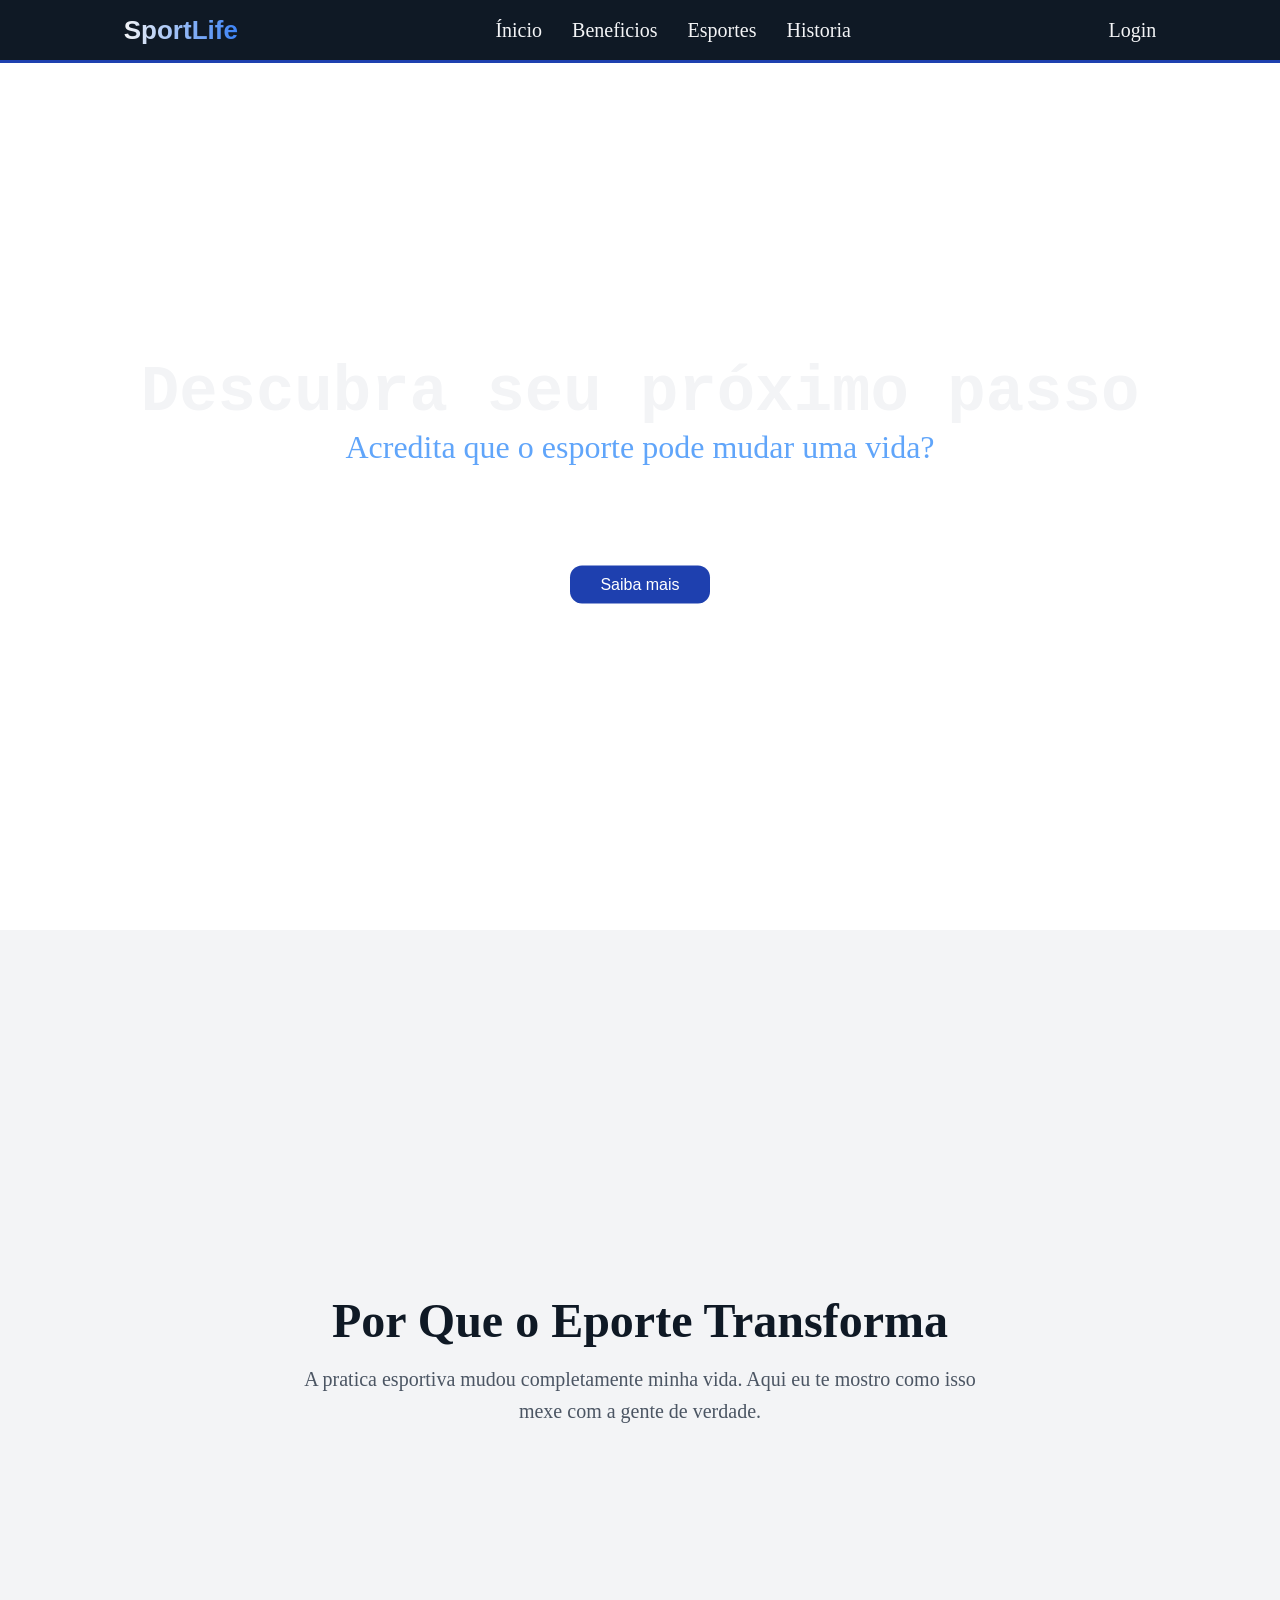
==== home/index.html @ 25b7b74d "Atualizações  site" ====
<!DOCTYPE html>
<html lang="en">
<head>
    <meta charset="UTF-8">
    <meta name="viewport" content="width=device-width, initial-scale=1.0">
    <title>Document</title>
    <link rel="stylesheet" href="style.css">
</head>
<body>
    <div id="header">
        <div class="container">
            <a class="logo">SportLife</a>
            <ul class="navbar">
                <li><a href="#inicio">Ínicio</a></li>
                <li><a href="#beneficios">Beneficios</a></li>
                <li><a href="#esportes">Esportes</a></li>
                <li><a href="#historia">Historia</a></li>
            </ul>
            <div class="profile">
                <a href="login.html">Login</a>
            </div>
        </div>
    </div>

    <section id="inicio">
        <div class="banner-container">
            <div class="texto-banner">
                <h1>Descubra seu próximo passo</h1>
                <p>Acredita que o esporte pode mudar uma vida?</p>

                <div class="banner-button">
                <button class="button"><a href="#beneficios">Saiba mais</a></button>
            </div>
            </div>

            <div class="carrossel-fita" id="fita-imagens">
                <div class="slide img1"></div>
                <div class="slide img2"></div>
                <div class="slide img3"></div>
                <div class="slide img4"></div>
            </div>
        </div>
    </section>

     <section id="beneficios">

        <div class="beneficios-container">
                <div class="texto-beneficios">
                <h1>Por Que o Eporte Transforma</h1>

                <p>A pratica esportiva mudou completamente minha vida. Aqui eu te mostro como isso mexe com a gente de verdade.</p>
            </div>
        </div>
     </section>


<script>
    let fita = document.getElementById('fita-imagens')
    let index = 0
    let totalSlide = 4

    function iniciarCarrossel() {
        index++

        if (index >= totalSlide) {
            index = 0
        }

        let deslocamento = index * 25 /* 25% da fita */ 
        fita.style.transform = `translateX(-${deslocamento}%)`
    }

    setInterval(iniciarCarrossel,  4000)
</script>

</html>
---- home/style.css ----
* {
  box-sizing: border-box;
    margin: 0;
    padding: 0;
}

body{
    width: 100%;
    max-width: 100%;
    overflow-x: hidden;
    padding-top: 30px;
 
}

html {
    scroll-behavior: smooth;
}

#header .container {
    top: 0;
    left: 0;
    display: flex;
    width: 100%;
    height: 20px;
    padding: 30px;
    justify-content: space-around;
    align-items: center;
    background-color: #0f1925;
    position: fixed;
    gap: 70px;
    border-bottom: 3px solid #1E40AF;
    z-index: 1000;
    
}


.logo {
    color: transparent;
    font-family: sans-serif;
    font-weight: bold;
    font-size: 26px;
    background: linear-gradient(to right, #F3F4F6, #3B82F6);
    background-clip: text;
    text-decoration: none;
}

.navbar {
    display: flex;
    flex-direction: row;
    gap: 30px;
    justify-content: center;
    align-items: center;
}

.navbar li {
    list-style: none;
}

.navbar a {
    color: #F3F4F6;
    text-decoration: none;
    font-size: 20px ;
}

.profile a{
    color: #F3F4F6;
    text-decoration: none;
    transition: 0.3s;
    font-size: 20px;
}



/* BANNER */ 

.banner-container {
    position: relative;
    width: 100%;
    height: 100vh;
    overflow: hidden;
}   

.carrossel-fita {
   display: flex;
   width: 400%;
   height: 100%;
   transition: transform 1.2s ease-in-out; /*Responsavel por fazer o movimento do carrossel em 1.2 segundos */
}

.slide {
    width: 100%;
    height: 100%;
    background-size: cover;
    background-position: center;
}

.banner-container button{
    background-color: #1E40AF;
    color: black;
}

.img1 { background-image: linear-gradient(rgba(0,0,0,0.7)), url('../assets/img1.jpg');}
.img2 { background-image: linear-gradient(rgba(0,0,0,0.7)), url('../assets/img2.jpg');}
.img3 { background-image: linear-gradient(rgba(0,0,0,0.7)), url('../assets/img3.jpg');}
.img4 { background-image: linear-gradient(rgba(0,0,0,0.7)), url('../assets/img4.jpg');}



.texto-banner {
    display: flex;
    flex-direction: column;
    position: absolute;
    top: 50%;
    left: 50%;
    transform: translate(-50%, -50%);
    z-index: 10;
    text-align: center;
    width: 80%;
}

.texto-banner h1 {
    font-family: monospace;
    color: #F3F4F6;
    font-size: 4rem;
    font-weight: 900;

}

.texto-banner p {
    font-family: Cambria, Cochin, Georgia, Times, 'Times New Roman', serif;
    color: #60A5FA;
    font-size: 2rem;
    font-weight: 500;
}

.banner-button {
    margin-top: 100px;
    z-index: 20;
}

/* Beneficios */

.beneficios-container {
    display: flex;
    justify-content: center;
    align-items: center;
    flex-direction: column;
    background-color: #F3F4F6;
    width: 100%;
    min-height: 100vh;
    padding: 80px 20px;

}

.texto-beneficios {
    text-align: center;
    max-width: 800px;
    margin: 0 auto;
    padding-bottom: 40px;
}

.texto-beneficios h1 {
    font-family: clamp(32px, 5vw, 54px);
    font-size: 3rem;
    color:#0f1925;
    margin-bottom: 15px;
    font-weight: 800;
}

.texto-beneficios p {
    font-size: 20px;
    color:#4B5563;
    line-height: 1.6;
    max-width: 700px;
}


/* button */
.button {
    background-color: #1E40AF;
    padding: 10px 30px;
    border-radius: 12px;
    border: none;
    color: white;
    cursor: pointer;
    text-decoration: none;
    font-size: 16px;
}

.button a {
    color: white;
    text-decoration: none;
}

.button:hover {
    transform: scale(1.07);
    box-shadow: 0 5px 15px rgba(243, 243, 243, 0.2);
}
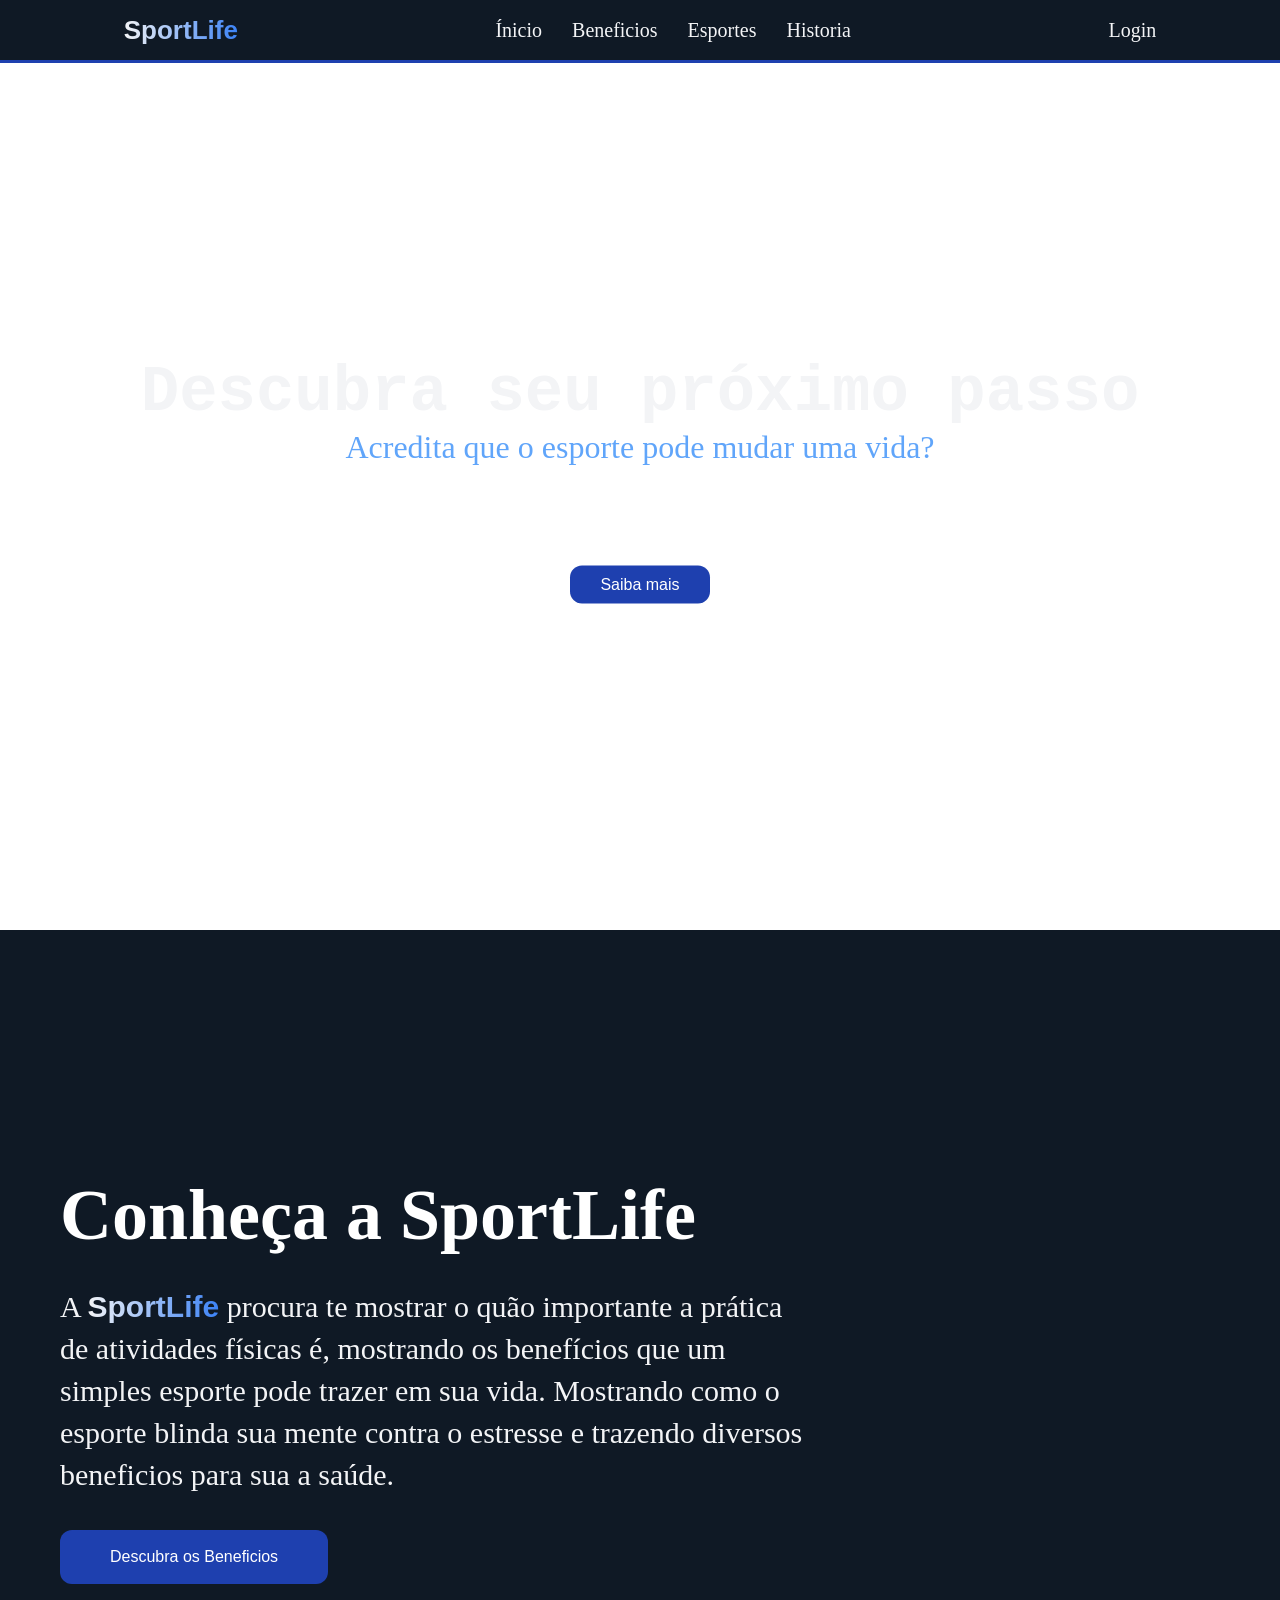
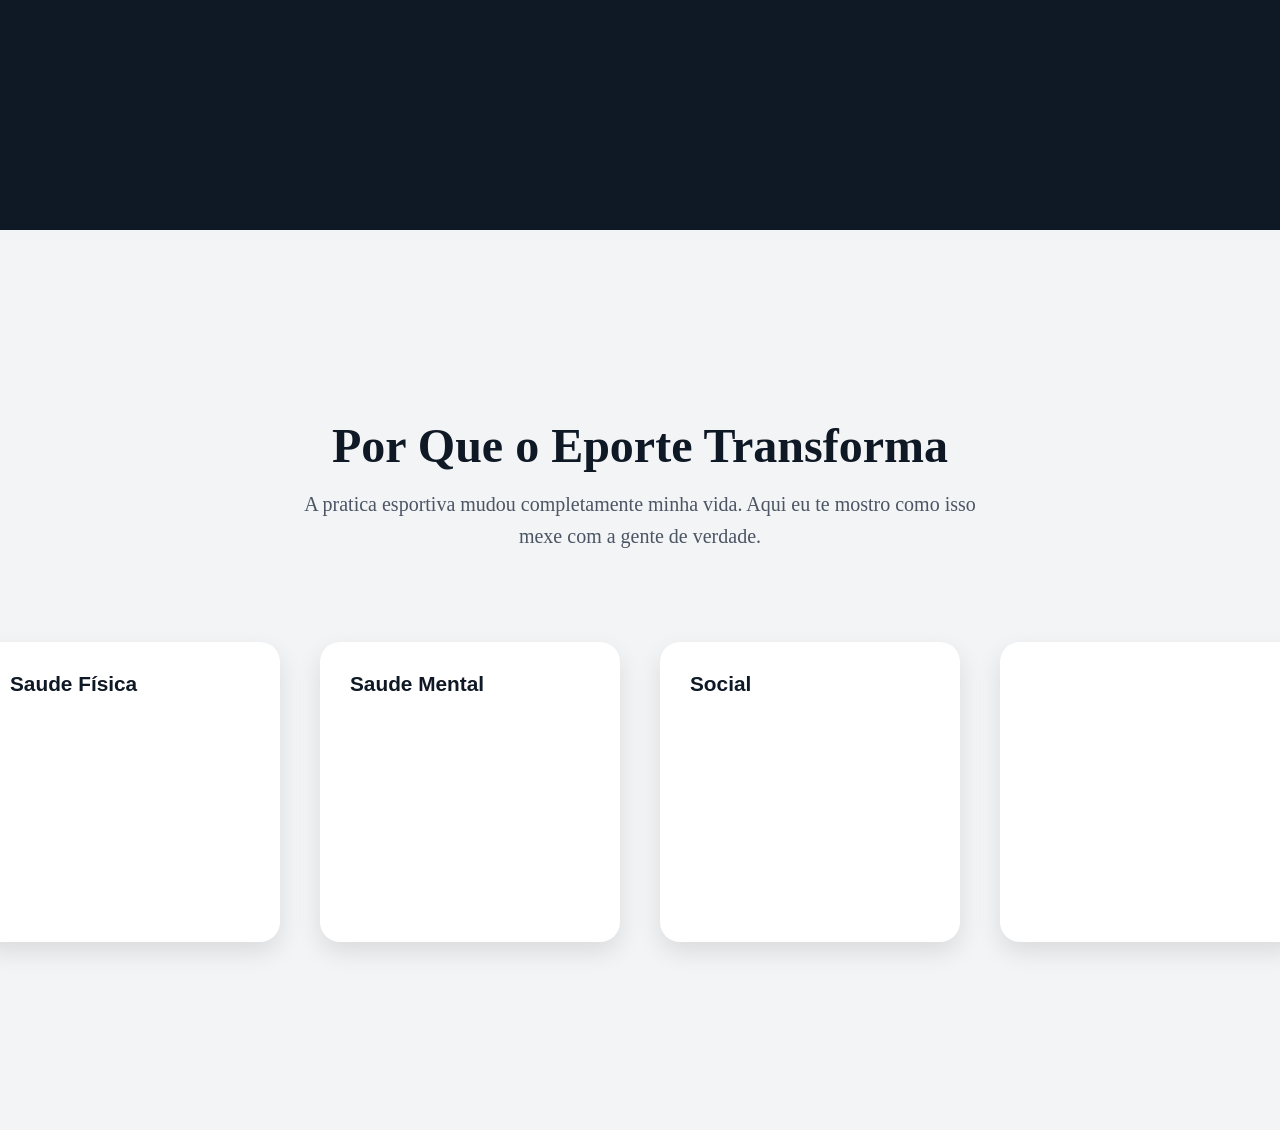
==== commit 20f472fb: "Atualizações home site" ====
--- a/home/index.html
+++ b/home/index.html
@@ -29,7 +29,7 @@
                 <p>Acredita que o esporte pode mudar uma vida?</p>
 
                 <div class="banner-button">
-                <button class="button"><a href="#beneficios">Saiba mais</a></button>
+                <button class="button"><a href="#sobre">Saiba mais</a></button>
             </div>
             </div>
 
@@ -42,6 +42,22 @@
         </div>
     </section>
 
+    <section id="sobre">
+        <div class="sobre-container">
+            <div class="texto-sobre">
+                <h1>Conheça a SportLife</h1>
+
+                <p>A <Span>SportLife</Span> procura te mostrar o quão importante a prática de atividades físicas é,
+                    mostrando os benefícios que um simples esporte pode trazer em sua vida.
+                    Mostrando como o esporte blinda sua mente contra o estresse e trazendo diversos beneficios para sua a saúde.
+                </p>
+
+                <button class="button"><a href="#beneficios">Descubra os Beneficios</a></button>
+            </div>
+                
+        </div>
+    </section>
+
      <section id="beneficios">
 
         <div class="beneficios-container">
@@ -49,6 +65,30 @@
                 <h1>Por Que o Eporte Transforma</h1>
 
                 <p>A pratica esportiva mudou completamente minha vida. Aqui eu te mostro como isso mexe com a gente de verdade.</p>
+            </div>
+
+            <div  class="cards-container">
+                <div class="card">
+                    <div></div>
+
+                    <h3>Saude Física</h3>
+
+                    <p></p>
+                </div>
+
+                <div class="card">
+                    <div></div>
+                    <h3>Saude Mental</h3>
+                </div>
+
+                <div class="card">
+                    <div></div>
+                    <h3>Social</h3>
+                </div>
+
+                <div class="card">
+                    <div></div>
+                </div>
             </div>
         </div>
      </section>
--- a/home/style.css
+++ b/home/style.css
@@ -138,6 +138,60 @@
     z-index: 20;
 }
 
+/* Sobre nos */
+
+#sobre{
+    width: 100%;
+    min-height: 100vh;
+}
+
+.sobre-container {
+    display: flex;
+    justify-content: center;
+    align-items: center;
+    flex-direction: column;
+    padding: 80px 60px;
+    min-height: 100vh;
+    background-color: #0f1925;
+
+}
+
+.texto-sobre {
+    text-align: left;
+    max-width: 750px;
+    color: white;
+    margin-right: auto;
+}
+
+.texto-sobre h1{
+    font-size: 4.5rem;
+    line-height: 1.1;
+    font-weight: 800;
+    margin-bottom: 30px;
+}
+
+.texto-sobre p{
+    font-size: 30px;
+    line-height: 1.4;
+    color: #F3F4F6;
+    margin-bottom: 34px;
+}
+
+.texto-sobre span{
+   color: transparent;
+    font-family: sans-serif;
+    font-weight: bold;
+    background: linear-gradient(to right, #F3F4F6, #3B82F6);
+    background-clip: text;
+    text-decoration: none;
+}
+
+.texto-sobre .button{
+    padding: 18px 50px;
+    font-size: 700;
+}
+
+
 /* Beneficios */
 
 .beneficios-container {
@@ -172,6 +226,45 @@
     color:#4B5563;
     line-height: 1.6;
     max-width: 700px;
+}
+
+.cards-container {
+    display: flex;
+    flex-direction: row;
+    justify-content: center;
+    gap: 40px;
+    margin-top: 50px;
+    padding: 0 20px;
+}
+
+.card{
+    display: flex;
+    flex-direction: column;
+    background-color: #ffffff;
+    width: 300px;
+    height: 300px;
+    padding: 30px;
+    border-radius: 20px;
+    box-shadow: 0 10px 25px rgba(0, 0, 0, 0.1);
+    align-items: flex-start;
+    text-align: left;
+}
+
+.card:hover{
+    transform: translateY(-10px);
+}
+
+.card h3 {
+    font-family: sans-serif;
+    color: #0f1925;
+    margin-bottom: 15px;
+    font-size: 1.3rem;
+}
+
+.card p {
+    font-size: 0.9rem;
+    color: #4B5563;
+    line-height: 1.5;
 }
 
 
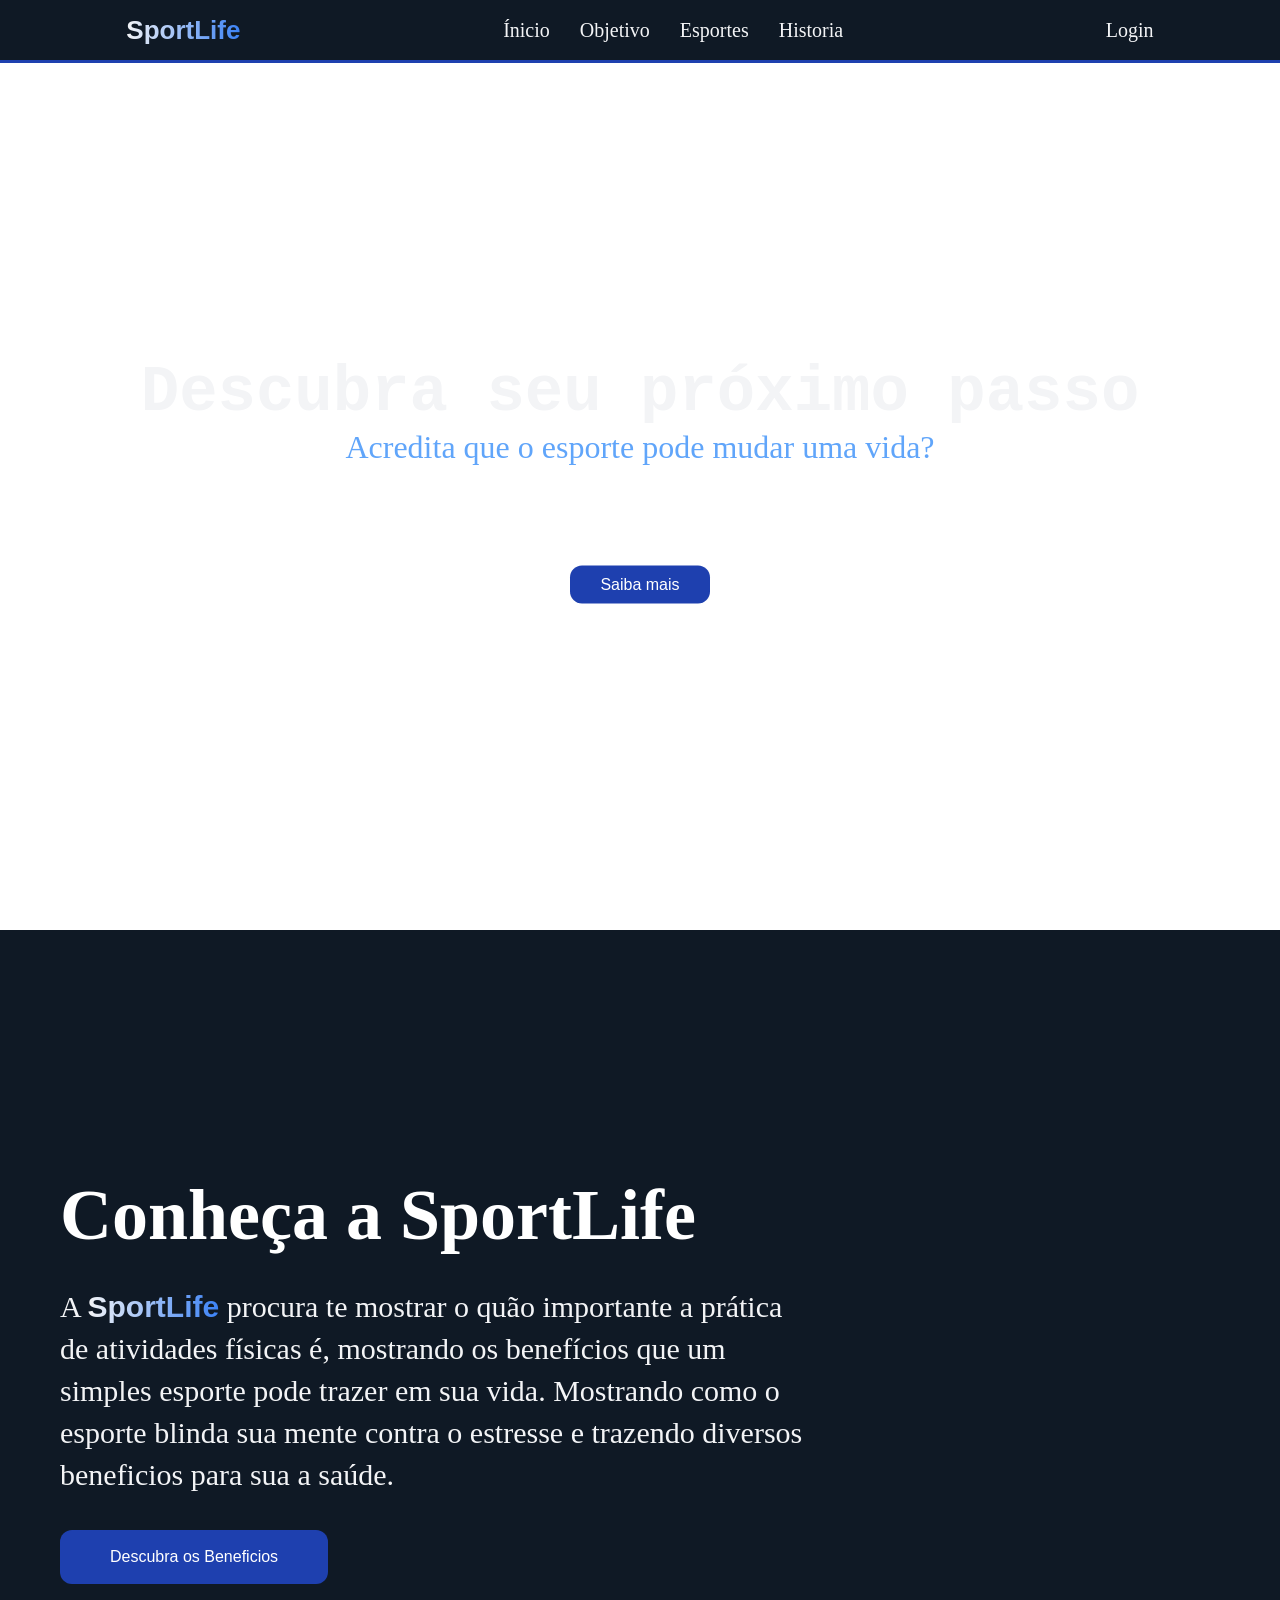
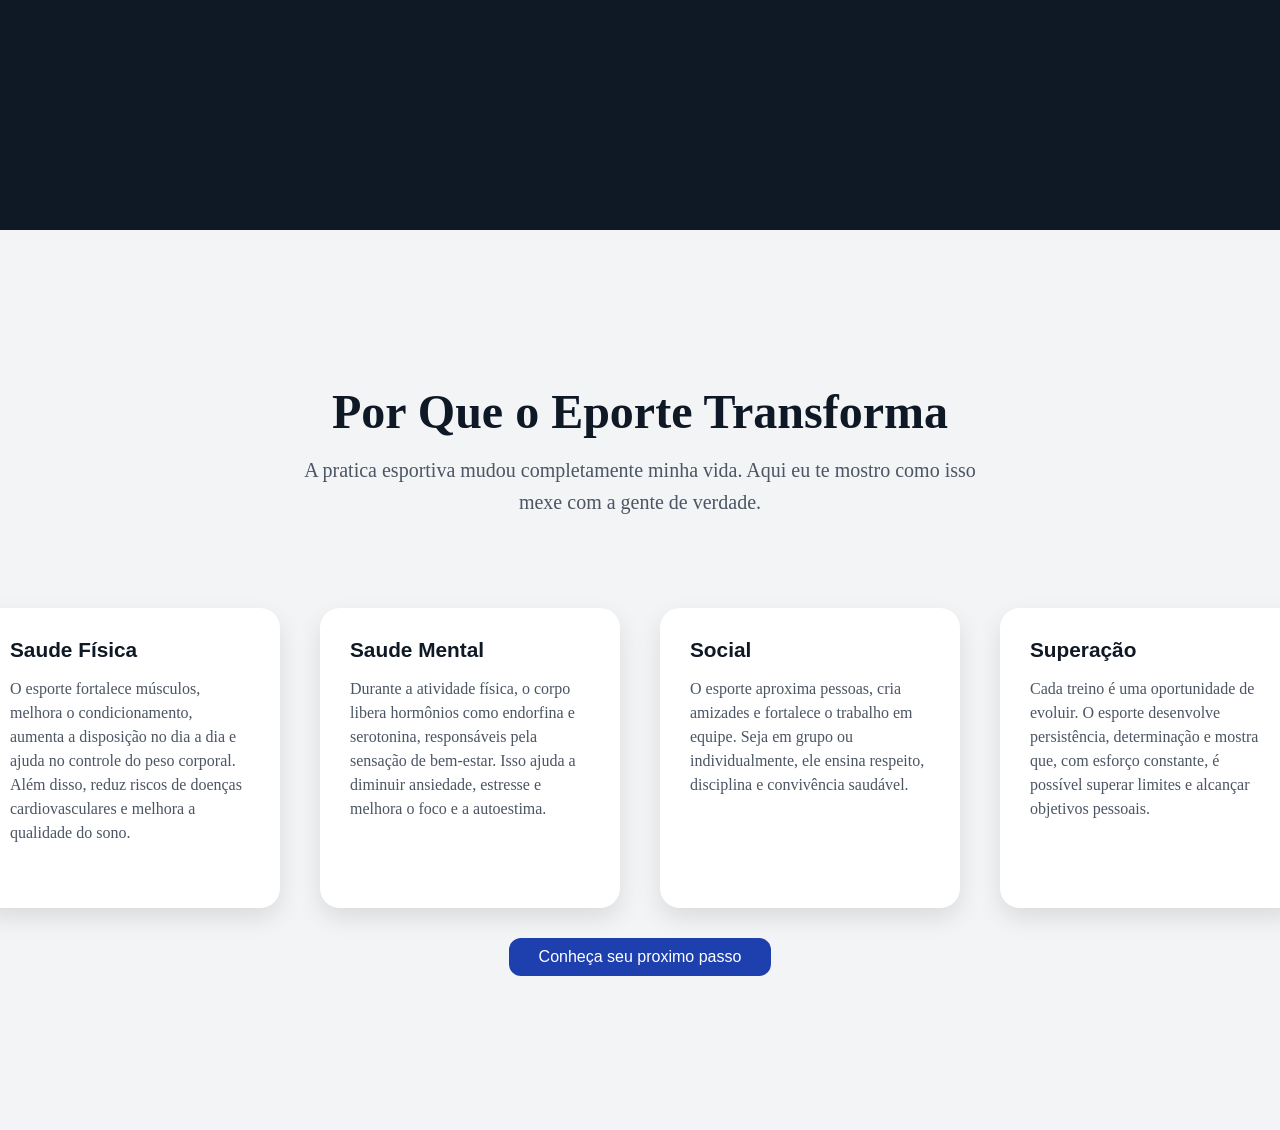
==== commit 7b206b8d: "Atualizações home site" ====
--- a/home/index.html
+++ b/home/index.html
@@ -12,7 +12,7 @@
             <a class="logo">SportLife</a>
             <ul class="navbar">
                 <li><a href="#inicio">Ínicio</a></li>
-                <li><a href="#beneficios">Beneficios</a></li>
+                <li><a href="#sobre">Objetivo</a></li>
                 <li><a href="#esportes">Esportes</a></li>
                 <li><a href="#historia">Historia</a></li>
             </ul>
@@ -73,23 +73,45 @@
 
                     <h3>Saude Física</h3>
 
-                    <p></p>
+                    <p> O esporte fortalece músculos, melhora o condicionamento,
+                aumenta a disposição no dia a dia e ajuda no controle
+                do peso corporal. Além disso, reduz riscos de doenças
+                cardiovasculares e melhora a qualidade do sono.</p>
                 </div>
 
                 <div class="card">
                     <div></div>
                     <h3>Saude Mental</h3>
+
+                    <p>Durante a atividade física, o corpo libera hormônios
+                como endorfina e serotonina, responsáveis pela sensação
+                de bem-estar. Isso ajuda a diminuir ansiedade, estresse
+                e melhora o foco e a autoestima.</p>
                 </div>
 
                 <div class="card">
                     <div></div>
                     <h3>Social</h3>
+
+                    <p> O esporte aproxima pessoas, cria amizades e fortalece
+                o trabalho em equipe. Seja em grupo ou individualmente,
+                ele ensina respeito, disciplina e convivência saudável.</p>
                 </div>
 
                 <div class="card">
                     <div></div>
+
+                    <h3>Superação</h3>
+
+                    <p>Cada treino é uma oportunidade de evoluir. O esporte
+                desenvolve persistência, determinação e mostra que,
+                com esforço constante, é possível superar limites e
+                alcançar objetivos pessoais.</p>
                 </div>
+
             </div>
+
+             <button class="button">Conheça seu proximo passo</button>
         </div>
      </section>
 
--- a/home/style.css
+++ b/home/style.css
@@ -262,9 +262,13 @@
 }
 
 .card p {
-    font-size: 0.9rem;
+    font-size: 1rem;
     color: #4B5563;
     line-height: 1.5;
+}
+
+.beneficios-container .button {
+    margin-top: 30px;
 }
 
 
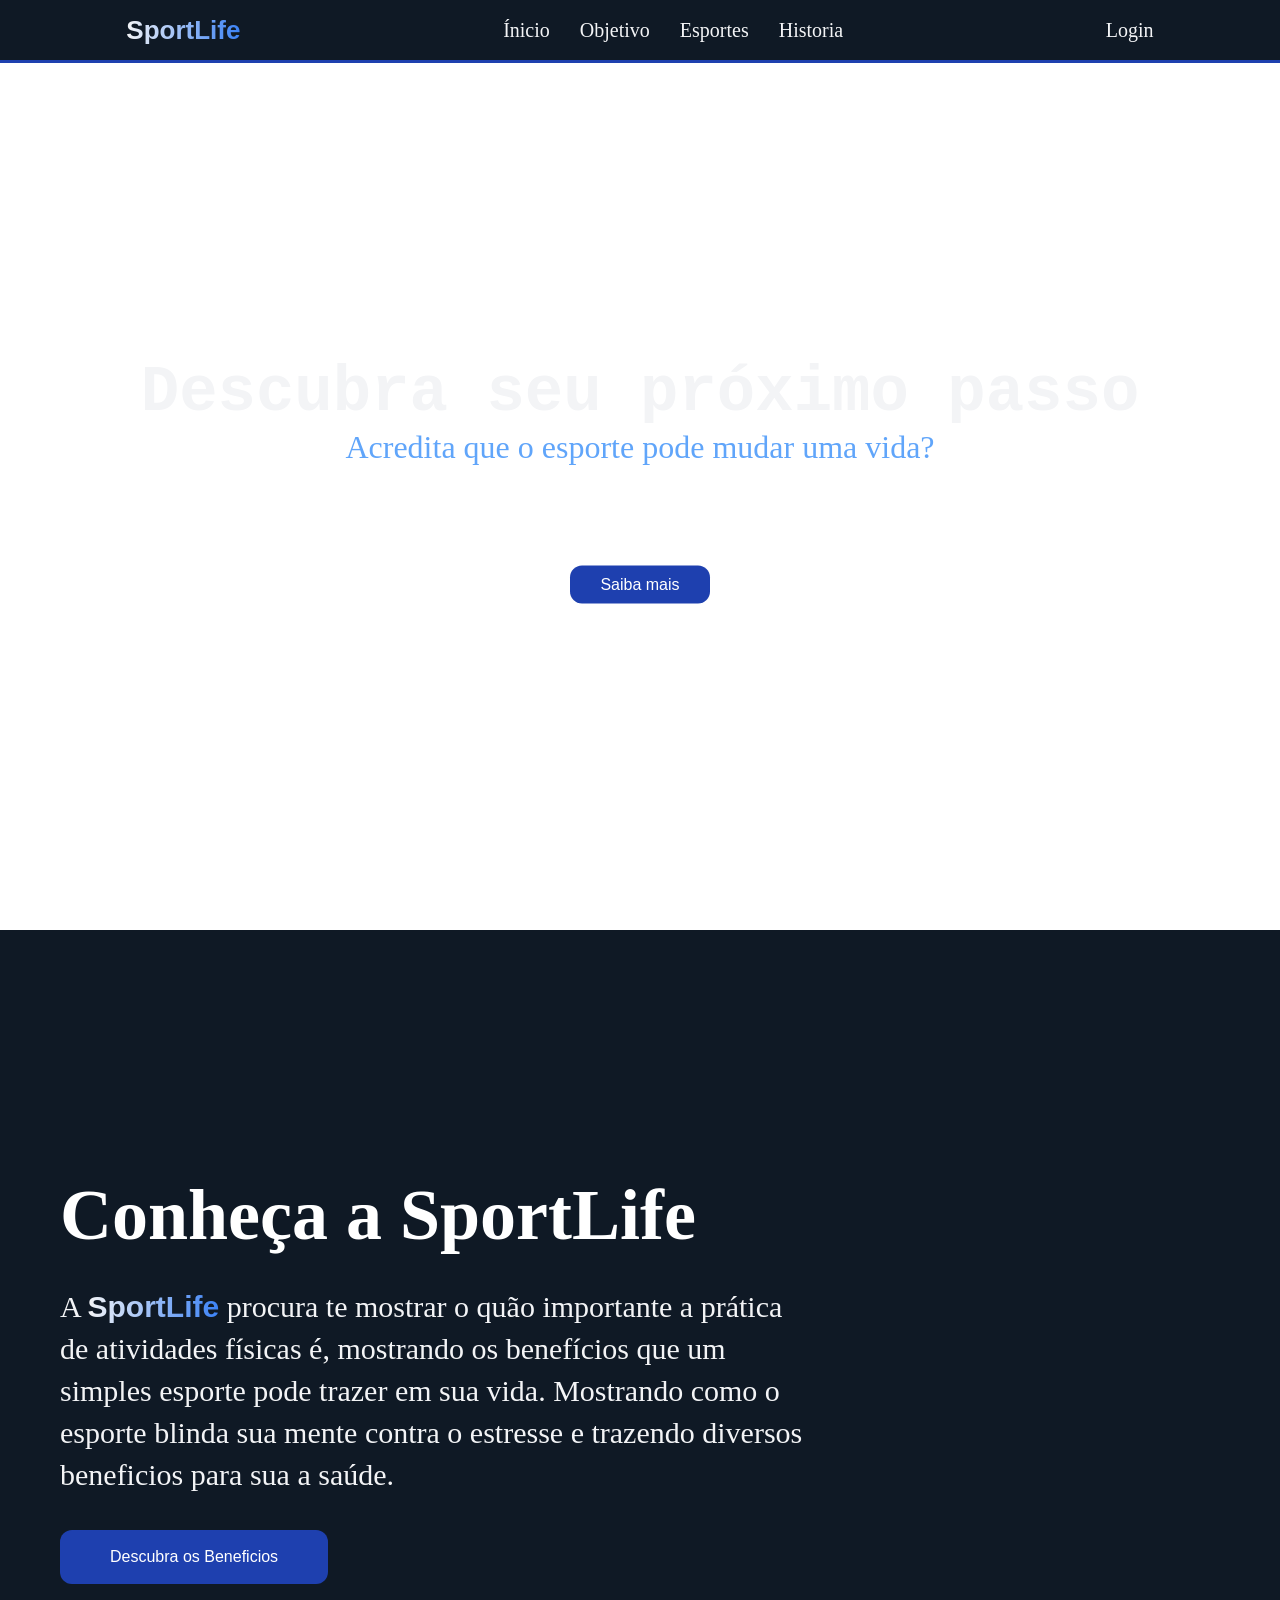
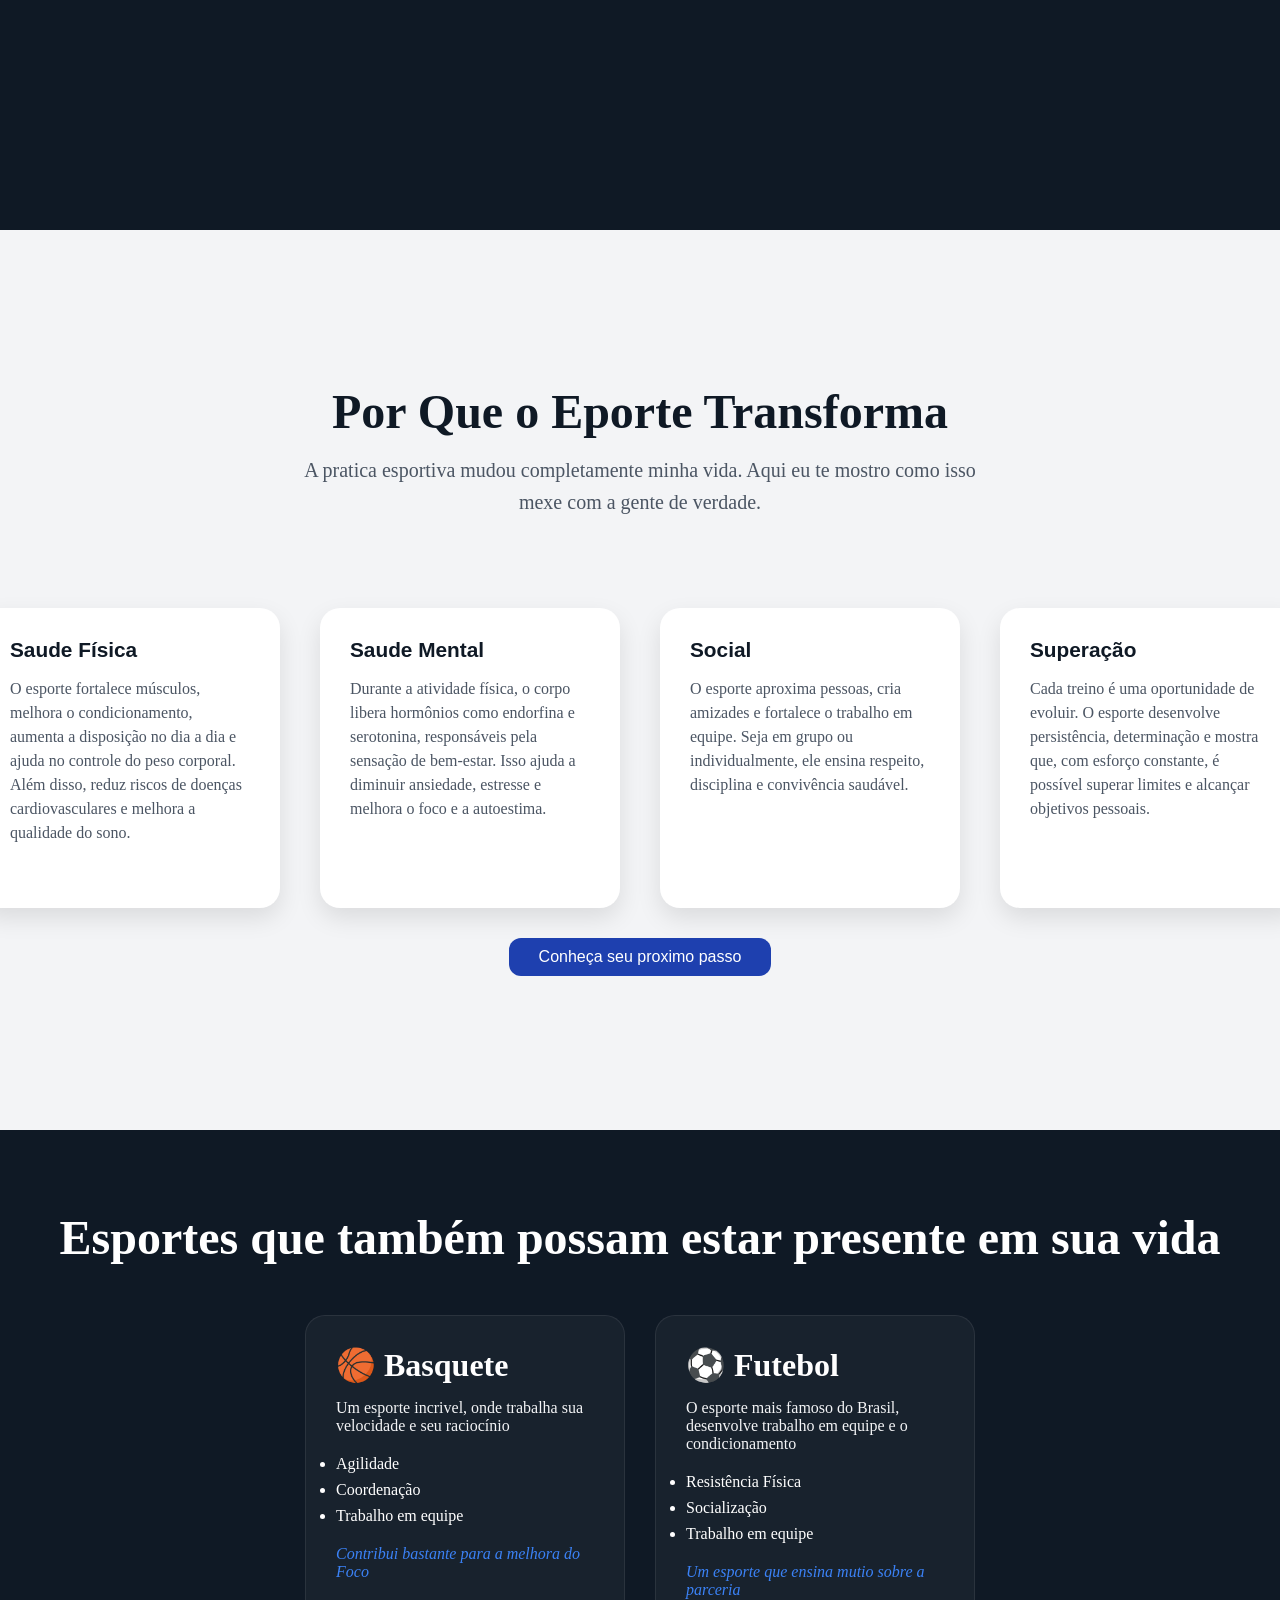
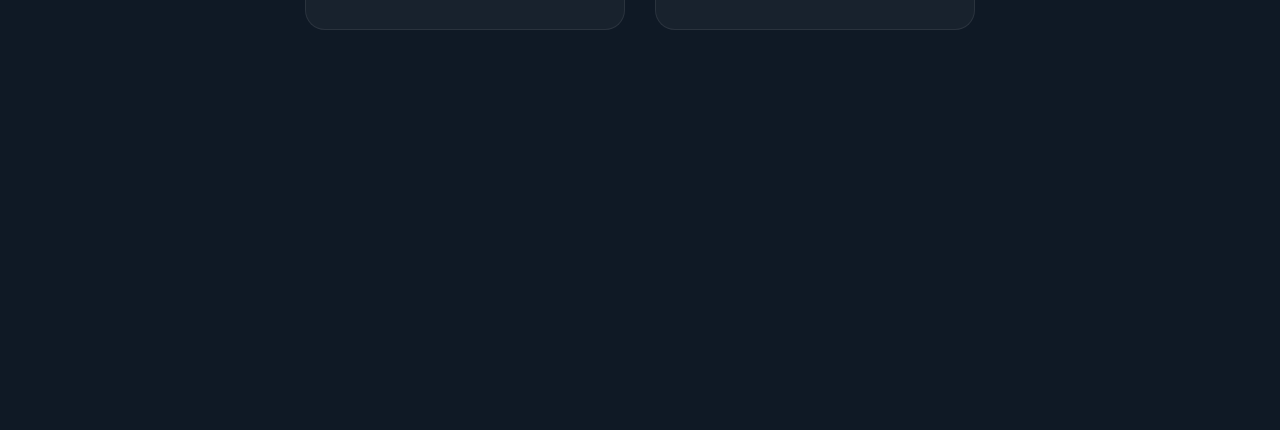
==== commit 45605c33: "Atualizações home site" ====
--- a/home/index.html
+++ b/home/index.html
@@ -1,11 +1,13 @@
 <!DOCTYPE html>
 <html lang="en">
+
 <head>
     <meta charset="UTF-8">
     <meta name="viewport" content="width=device-width, initial-scale=1.0">
     <title>Document</title>
     <link rel="stylesheet" href="style.css">
 </head>
+
 <body>
     <div id="header">
         <div class="container">
@@ -29,8 +31,8 @@
                 <p>Acredita que o esporte pode mudar uma vida?</p>
 
                 <div class="banner-button">
-                <button class="button"><a href="#sobre">Saiba mais</a></button>
-            </div>
+                    <button class="button"><a href="#sobre">Saiba mais</a></button>
+                </div>
             </div>
 
             <div class="carrossel-fita" id="fita-imagens">
@@ -49,34 +51,36 @@
 
                 <p>A <Span>SportLife</Span> procura te mostrar o quão importante a prática de atividades físicas é,
                     mostrando os benefícios que um simples esporte pode trazer em sua vida.
-                    Mostrando como o esporte blinda sua mente contra o estresse e trazendo diversos beneficios para sua a saúde.
+                    Mostrando como o esporte blinda sua mente contra o estresse e trazendo diversos beneficios para sua
+                    a saúde.
                 </p>
 
                 <button class="button"><a href="#beneficios">Descubra os Beneficios</a></button>
             </div>
-                
+
         </div>
     </section>
 
-     <section id="beneficios">
+    <section id="beneficios">
 
         <div class="beneficios-container">
-                <div class="texto-beneficios">
+            <div class="texto-beneficios">
                 <h1>Por Que o Eporte Transforma</h1>
 
-                <p>A pratica esportiva mudou completamente minha vida. Aqui eu te mostro como isso mexe com a gente de verdade.</p>
+                <p>A pratica esportiva mudou completamente minha vida. Aqui eu te mostro como isso mexe com a gente de
+                    verdade.</p>
             </div>
 
-            <div  class="cards-container">
+            <div class="cards-container">
                 <div class="card">
                     <div></div>
 
                     <h3>Saude Física</h3>
 
                     <p> O esporte fortalece músculos, melhora o condicionamento,
-                aumenta a disposição no dia a dia e ajuda no controle
-                do peso corporal. Além disso, reduz riscos de doenças
-                cardiovasculares e melhora a qualidade do sono.</p>
+                        aumenta a disposição no dia a dia e ajuda no controle
+                        do peso corporal. Além disso, reduz riscos de doenças
+                        cardiovasculares e melhora a qualidade do sono.</p>
                 </div>
 
                 <div class="card">
@@ -84,9 +88,9 @@
                     <h3>Saude Mental</h3>
 
                     <p>Durante a atividade física, o corpo libera hormônios
-                como endorfina e serotonina, responsáveis pela sensação
-                de bem-estar. Isso ajuda a diminuir ansiedade, estresse
-                e melhora o foco e a autoestima.</p>
+                        como endorfina e serotonina, responsáveis pela sensação
+                        de bem-estar. Isso ajuda a diminuir ansiedade, estresse
+                        e melhora o foco e a autoestima.</p>
                 </div>
 
                 <div class="card">
@@ -94,8 +98,8 @@
                     <h3>Social</h3>
 
                     <p> O esporte aproxima pessoas, cria amizades e fortalece
-                o trabalho em equipe. Seja em grupo ou individualmente,
-                ele ensina respeito, disciplina e convivência saudável.</p>
+                        o trabalho em equipe. Seja em grupo ou individualmente,
+                        ele ensina respeito, disciplina e convivência saudável.</p>
                 </div>
 
                 <div class="card">
@@ -104,35 +108,75 @@
                     <h3>Superação</h3>
 
                     <p>Cada treino é uma oportunidade de evoluir. O esporte
-                desenvolve persistência, determinação e mostra que,
-                com esforço constante, é possível superar limites e
-                alcançar objetivos pessoais.</p>
+                        desenvolve persistência, determinação e mostra que,
+                        com esforço constante, é possível superar limites e
+                        alcançar objetivos pessoais.</p>
                 </div>
 
             </div>
 
-             <button class="button">Conheça seu proximo passo</button>
+            <button class="button"><a href="#esportes">Conheça seu proximo passo</a></button>
         </div>
-     </section>
+    </section>
 
 
-<script>
-    let fita = document.getElementById('fita-imagens')
-    let index = 0
-    let totalSlide = 4
+    <section id="esportes">
+        <h1>Esportes que também possam estar presente em sua vida</h1>
 
-    function iniciarCarrossel() {
-        index++
+        <div class="cards-esportes-container">
 
-        if (index >= totalSlide) {
-            index = 0
+            <div class="card-esporte">
+                <h2>🏀 Basquete</h2>
+
+                <p>Um esporte incrivel, onde trabalha sua velocidade e seu raciocínio</p>
+
+                <ul>
+                    <li>Agilidade</li>
+                    <li>Coordenação</li>
+                    <li>Trabalho em equipe</li>
+                </ul>
+
+                <span>Contribui bastante para a melhora do Foco</span>
+            </div>
+
+            <div class="card-esporte">
+                <h2>⚽ Futebol</h2>
+
+                <p>O esporte mais famoso do Brasil, desenvolve trabalho em equipe e o condicionamento</p>
+
+                <ul>
+                    <li>Resistência Física</li>
+                    <li>Socialização</li>
+                    <li>Trabalho em equipe</li>
+                </ul>
+
+                <span>Um esporte que ensina mutio sobre a parceria</span>
+            </div>
+
+        </div>
+    </section>
+
+
+
+
+
+    <script>
+        let fita = document.getElementById('fita-imagens')
+        let index = 0
+        let totalSlide = 4
+
+        function iniciarCarrossel() {
+            index++
+
+            if (index >= totalSlide) {
+                index = 0
+            }
+
+            let deslocamento = index * 25 /* 25% da fita */
+            fita.style.transform = `translateX(-${deslocamento}%)`
         }
 
-        let deslocamento = index * 25 /* 25% da fita */ 
-        fita.style.transform = `translateX(-${deslocamento}%)`
-    }
-
-    setInterval(iniciarCarrossel,  4000)
-</script>
+        setInterval(iniciarCarrossel, 4000)
+    </script>
 
 </html>
--- a/home/style.css
+++ b/home/style.css
@@ -271,6 +271,63 @@
     margin-top: 30px;
 }
 
+/* Esportes */
+
+#esportes{
+    background-color: #0f1925;
+    width: 100%;
+    min-height: 100vh;
+    padding: 80px 50px;
+    color: white;
+}
+
+.cards-esportes-container{
+    display: flex;
+    justify-content: center;
+    gap: 30px;
+    flex-wrap: wrap;
+}
+
+#esportes h1{
+    text-align: center;
+    font-size: 3rem;
+    margin-bottom: 50px;
+}
+
+.card-esporte{
+    width: 320px;
+    background: rgba(255,255,255,0.04);
+    border: 1px solid rgba(255,255,255,0.08);
+    padding: 30px;
+    border-radius: 20px;
+}
+
+.card-esporte h2{
+    font-size: 2rem;
+    margin-bottom: 15px;
+}
+
+.card-esporte p {
+    color: #F3F4F6;
+    margin-bottom: 20px;
+}
+
+.card-esporte ul {
+    margin-bottom: 20px;
+}
+
+.card-esporte li{
+    margin-bottom: 8px;
+
+}
+
+.card-esporte span{
+    color: #3B82F6;
+    margin-bottom: 20px;
+    font-style: italic;
+}
+
+
 
 /* button */
 .button {
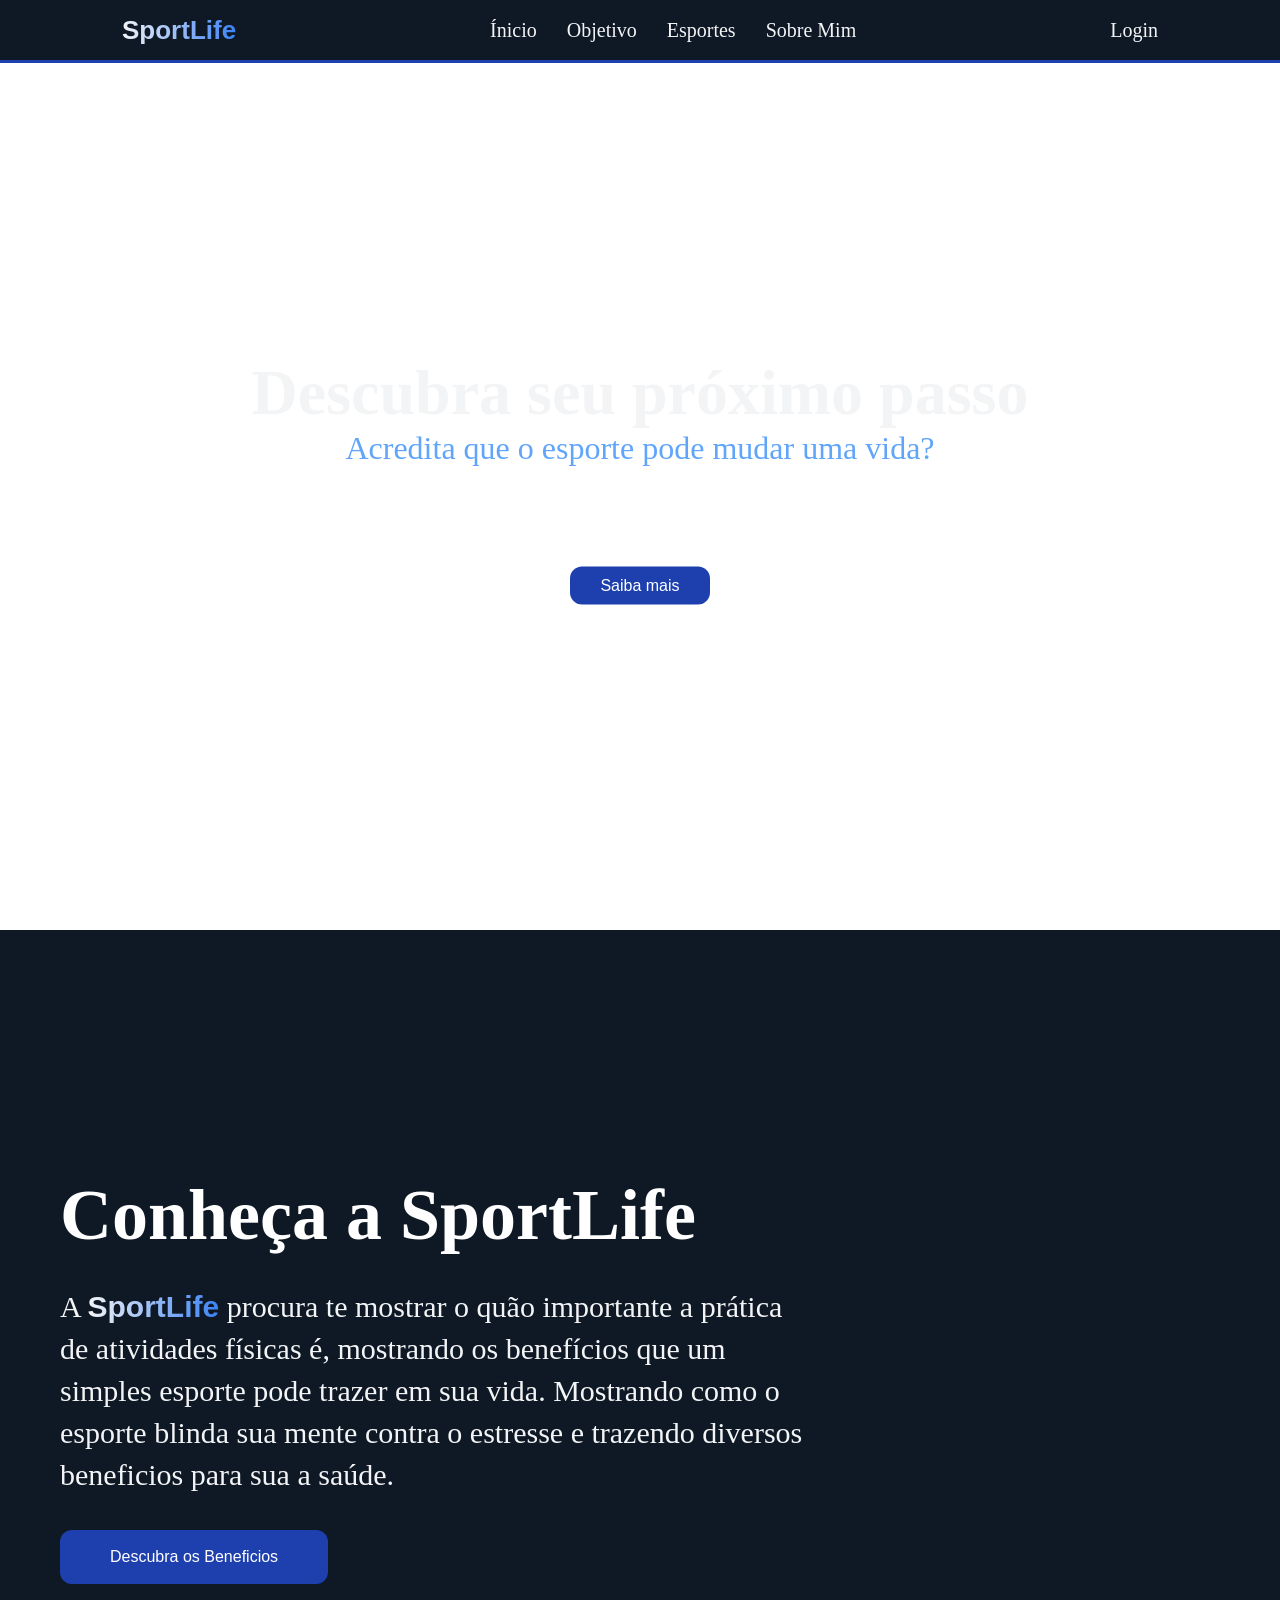
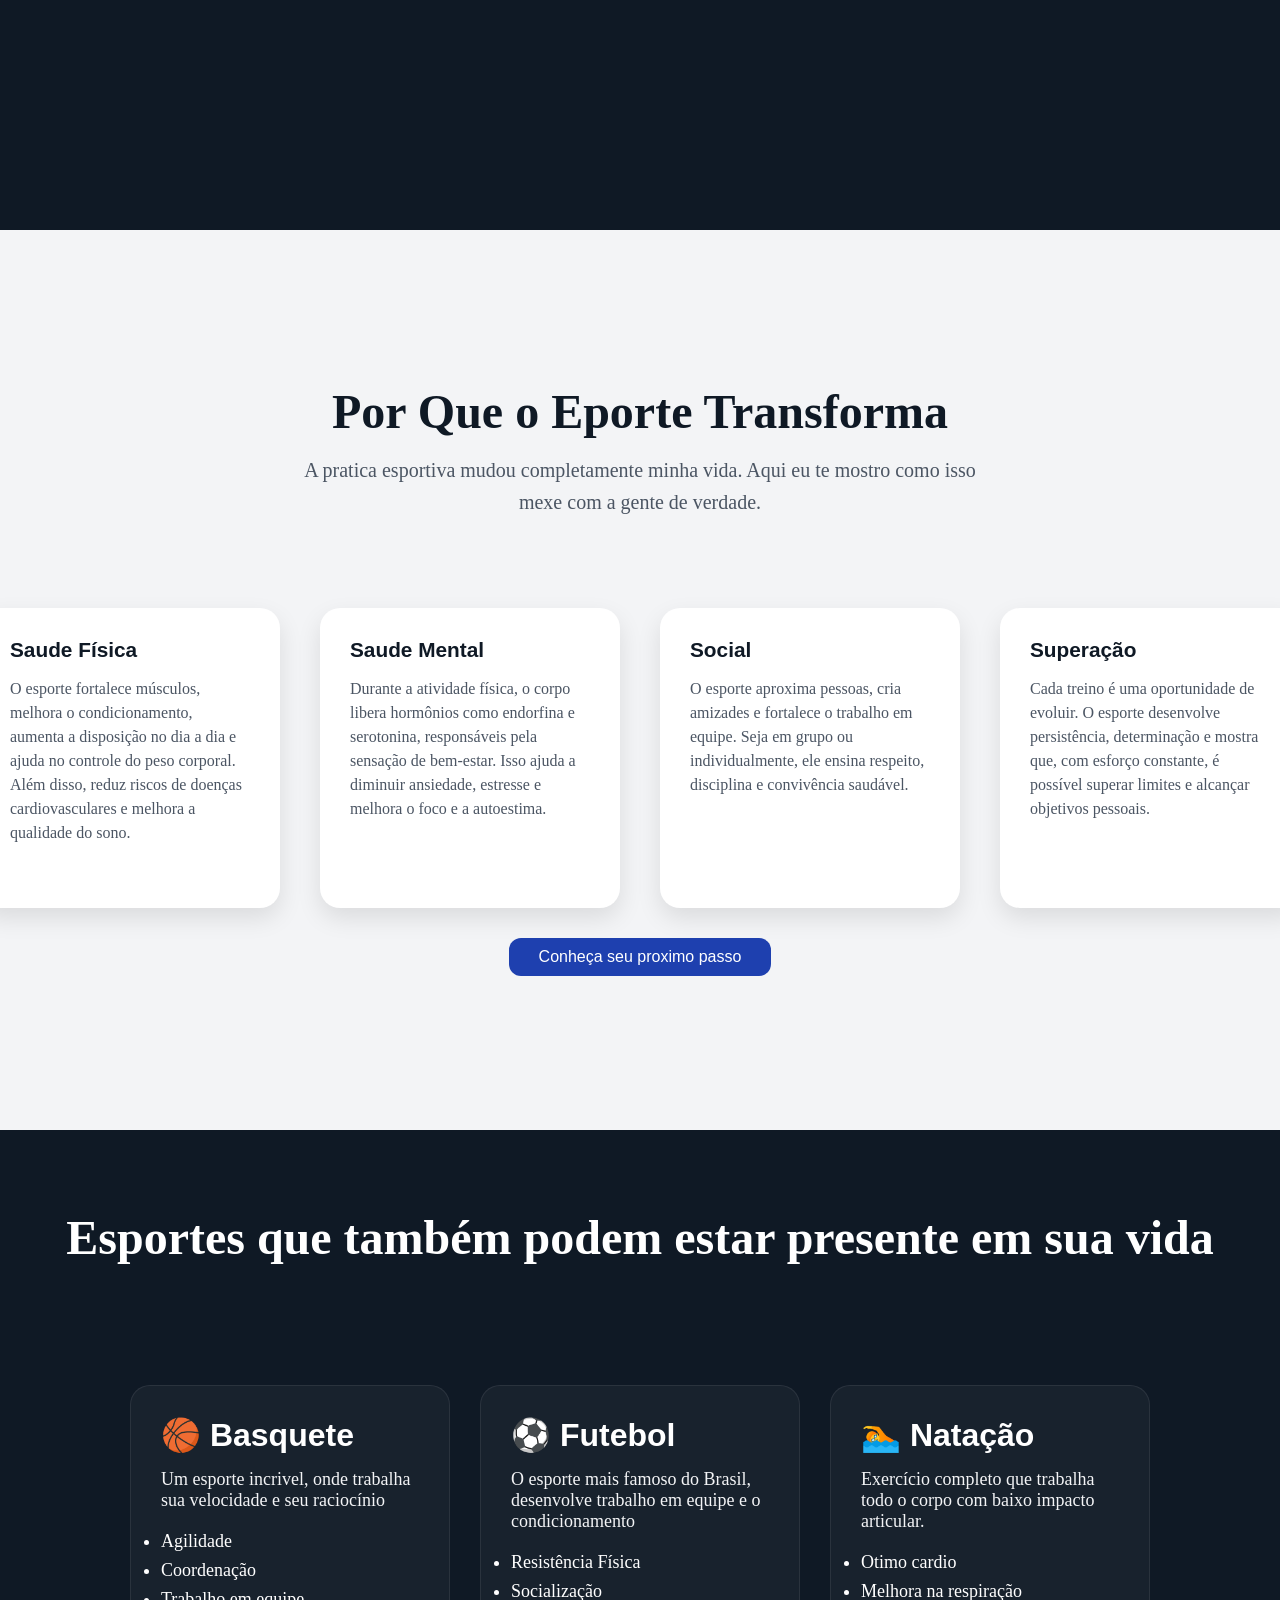
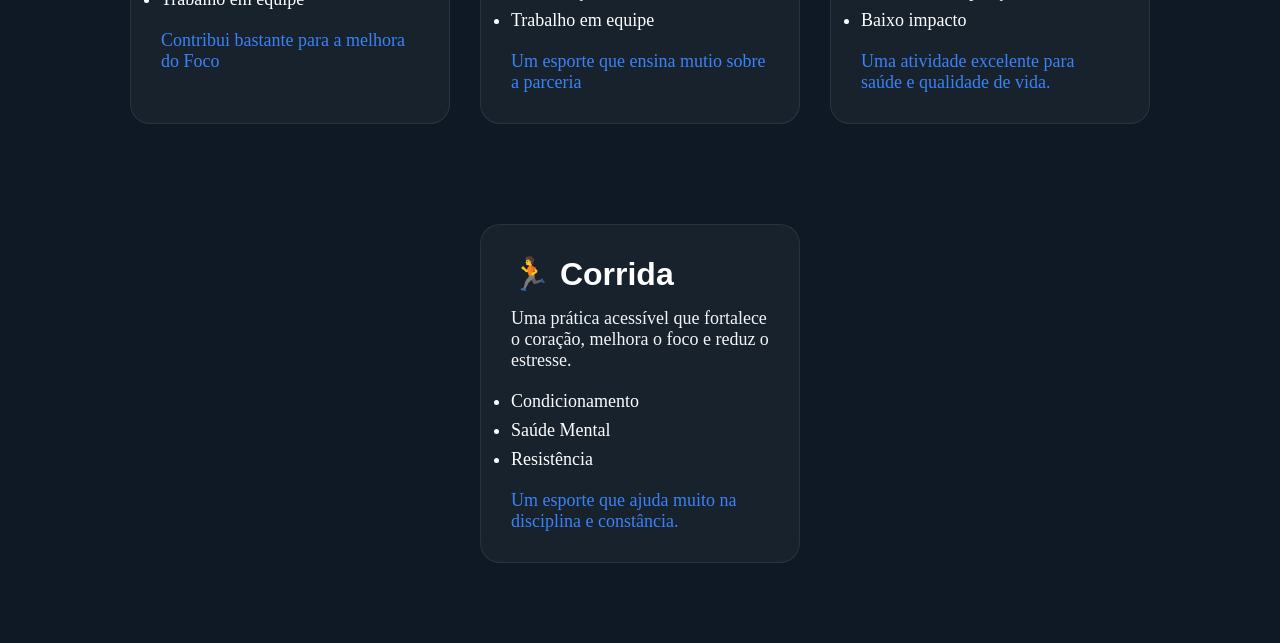
==== commit 339a34d9: "Atualizações home, parte sobre esportes" ====
--- a/home/index.html
+++ b/home/index.html
@@ -16,7 +16,7 @@
                 <li><a href="#inicio">Ínicio</a></li>
                 <li><a href="#sobre">Objetivo</a></li>
                 <li><a href="#esportes">Esportes</a></li>
-                <li><a href="#historia">Historia</a></li>
+                <li><a href="#historia">Sobre Mim</a></li>
             </ul>
             <div class="profile">
                 <a href="login.html">Login</a>
@@ -121,7 +121,7 @@
 
 
     <section id="esportes">
-        <h1>Esportes que também possam estar presente em sua vida</h1>
+        <h1>Esportes que também podem estar presente em sua vida</h1>
 
         <div class="cards-esportes-container">
 
@@ -152,6 +152,35 @@
 
                 <span>Um esporte que ensina mutio sobre a parceria</span>
             </div>
+
+            <div class="card-esporte">
+                <h2>🏊 Natação</h2>
+
+                <p>Exercício completo que trabalha todo o corpo com baixo impacto articular.</p>
+
+                <ul>
+                    <li>Otimo cardio</li>
+                    <li>Melhora na respiração</li>
+                    <li>Baixo impacto</li>
+                </ul>
+
+                <span>Uma atividade excelente para saúde e qualidade de vida.</span>
+            </div>
+
+            <div class="card-esporte">
+                <h2>🏃 Corrida</h2>
+
+                <p>Uma prática acessível que fortalece o coração, melhora o foco e reduz o estresse.</p>
+
+                <ul>
+                    <li>Condicionamento</li>
+                    <li>Saúde Mental</li>
+                    <li>Resistência</li>
+                </ul>
+
+                <span>Um esporte que ajuda muito na disciplina e constância.</span>
+            </div>
+
 
         </div>
     </section>
--- a/home/style.css
+++ b/home/style.css
@@ -119,7 +119,7 @@
 }
 
 .texto-banner h1 {
-    font-family: monospace;
+    font-family: clamp(32px, 5vw, 54px);
     color: #F3F4F6;
     font-size: 4rem;
     font-weight: 900;
@@ -164,6 +164,7 @@
 }
 
 .texto-sobre h1{
+    font-family: clamp(32px, 5vw, 54px);
     font-size: 4.5rem;
     line-height: 1.1;
     font-weight: 800;
@@ -289,12 +290,14 @@
 }
 
 #esportes h1{
+    font-family: clamp(32px, 5vw, 54px);
     text-align: center;
     font-size: 3rem;
     margin-bottom: 50px;
 }
 
 .card-esporte{
+    margin-top: 70px;
     width: 320px;
     background: rgba(255,255,255,0.04);
     border: 1px solid rgba(255,255,255,0.08);
@@ -303,28 +306,32 @@
 }
 
 .card-esporte h2{
+    font-family: sans-serif;
     font-size: 2rem;
     margin-bottom: 15px;
 }
 
 .card-esporte p {
+    font-size: 18px;
     color: #F3F4F6;
     margin-bottom: 20px;
 }
 
 .card-esporte ul {
+    font-size: 18px;
     margin-bottom: 20px;
 }
 
 .card-esporte li{
+    font-size: 18px;
     margin-bottom: 8px;
 
 }
 
 .card-esporte span{
+    font-size: 18px;
     color: #3B82F6;
     margin-bottom: 20px;
-    font-style: italic;
 }
 
 
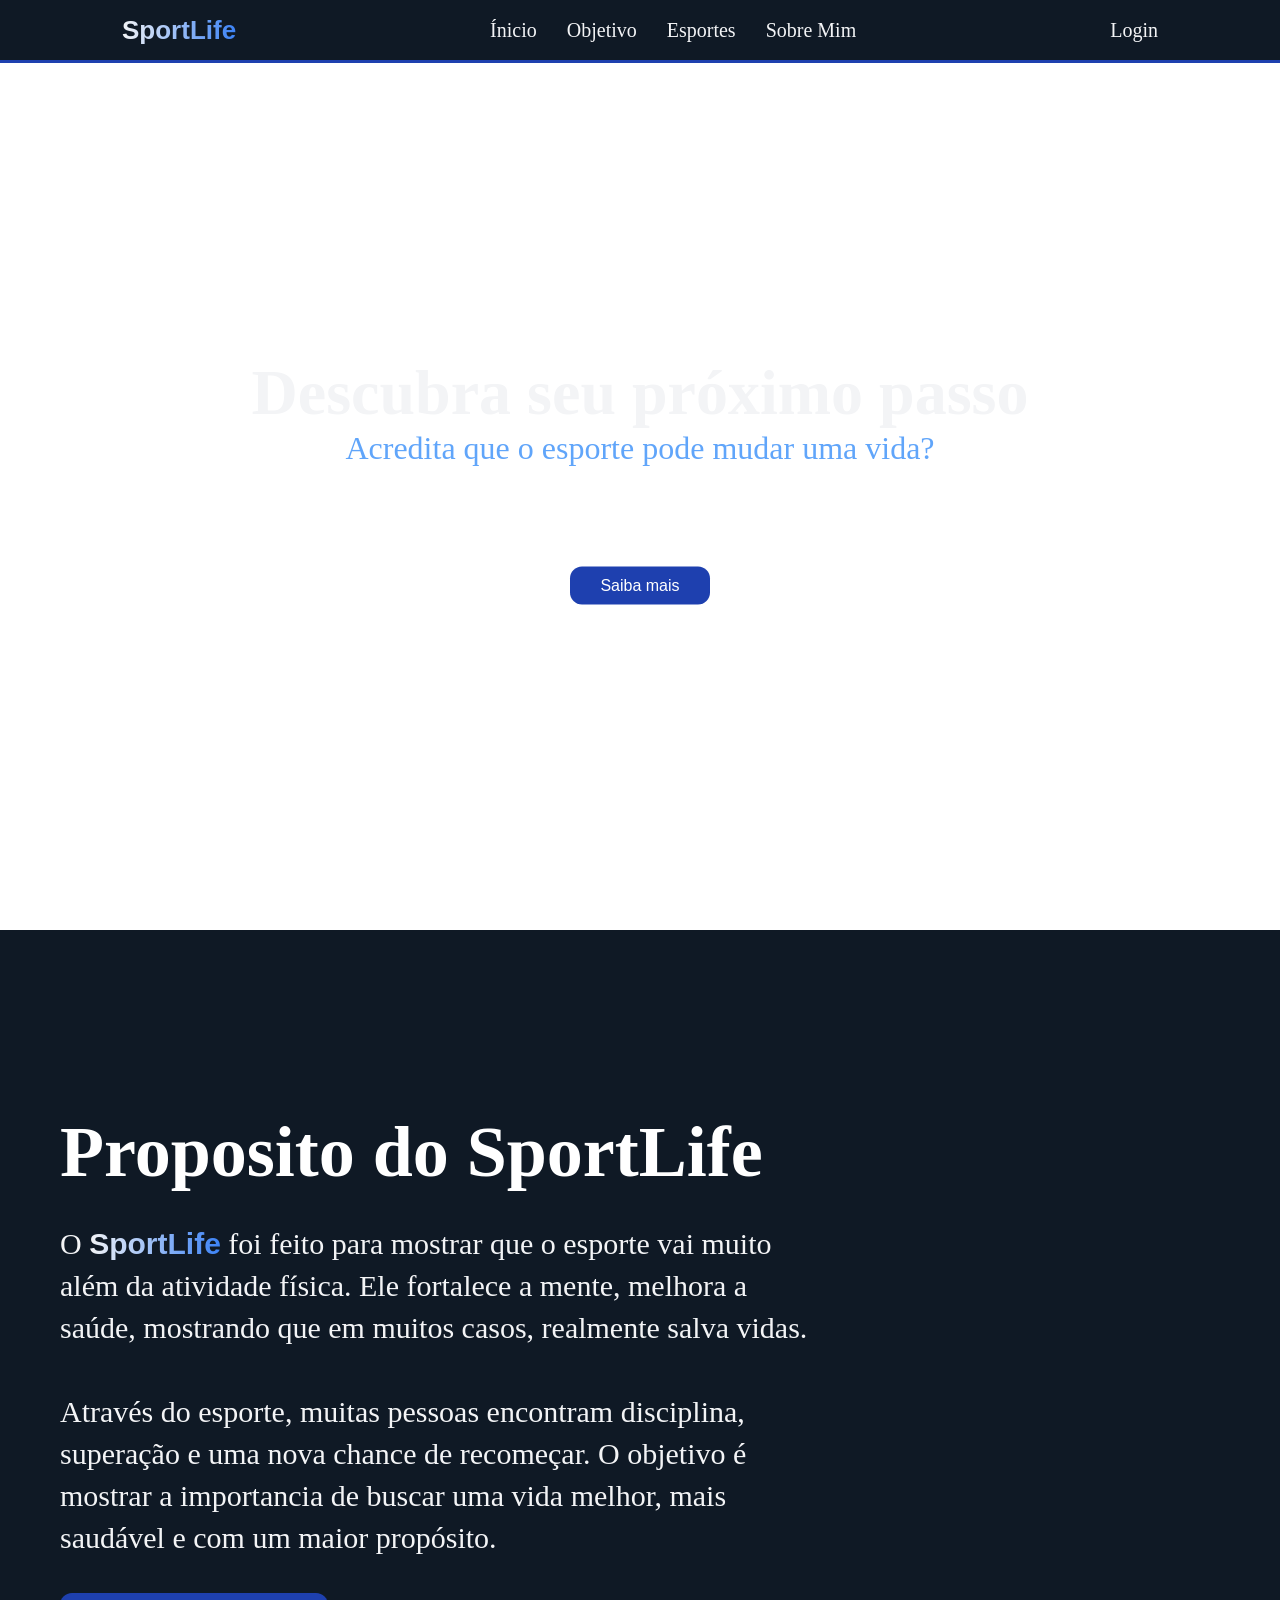
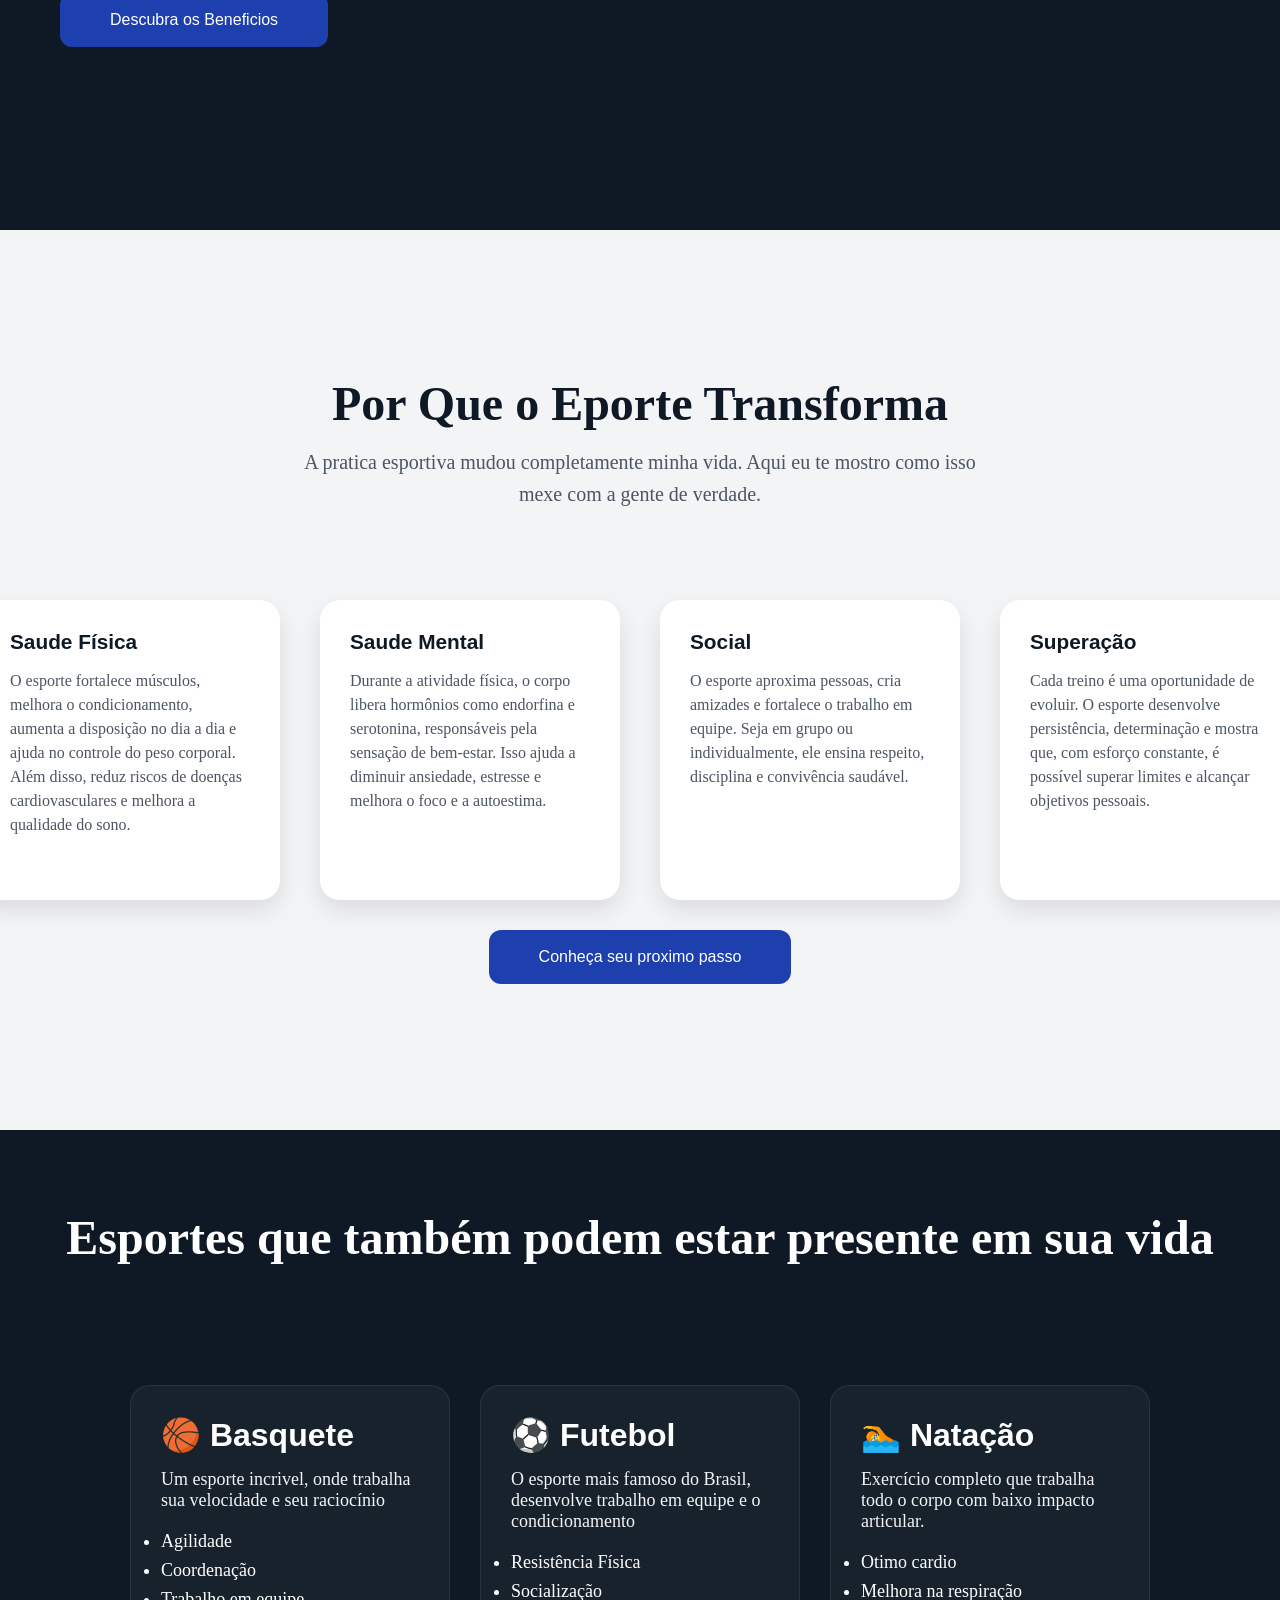
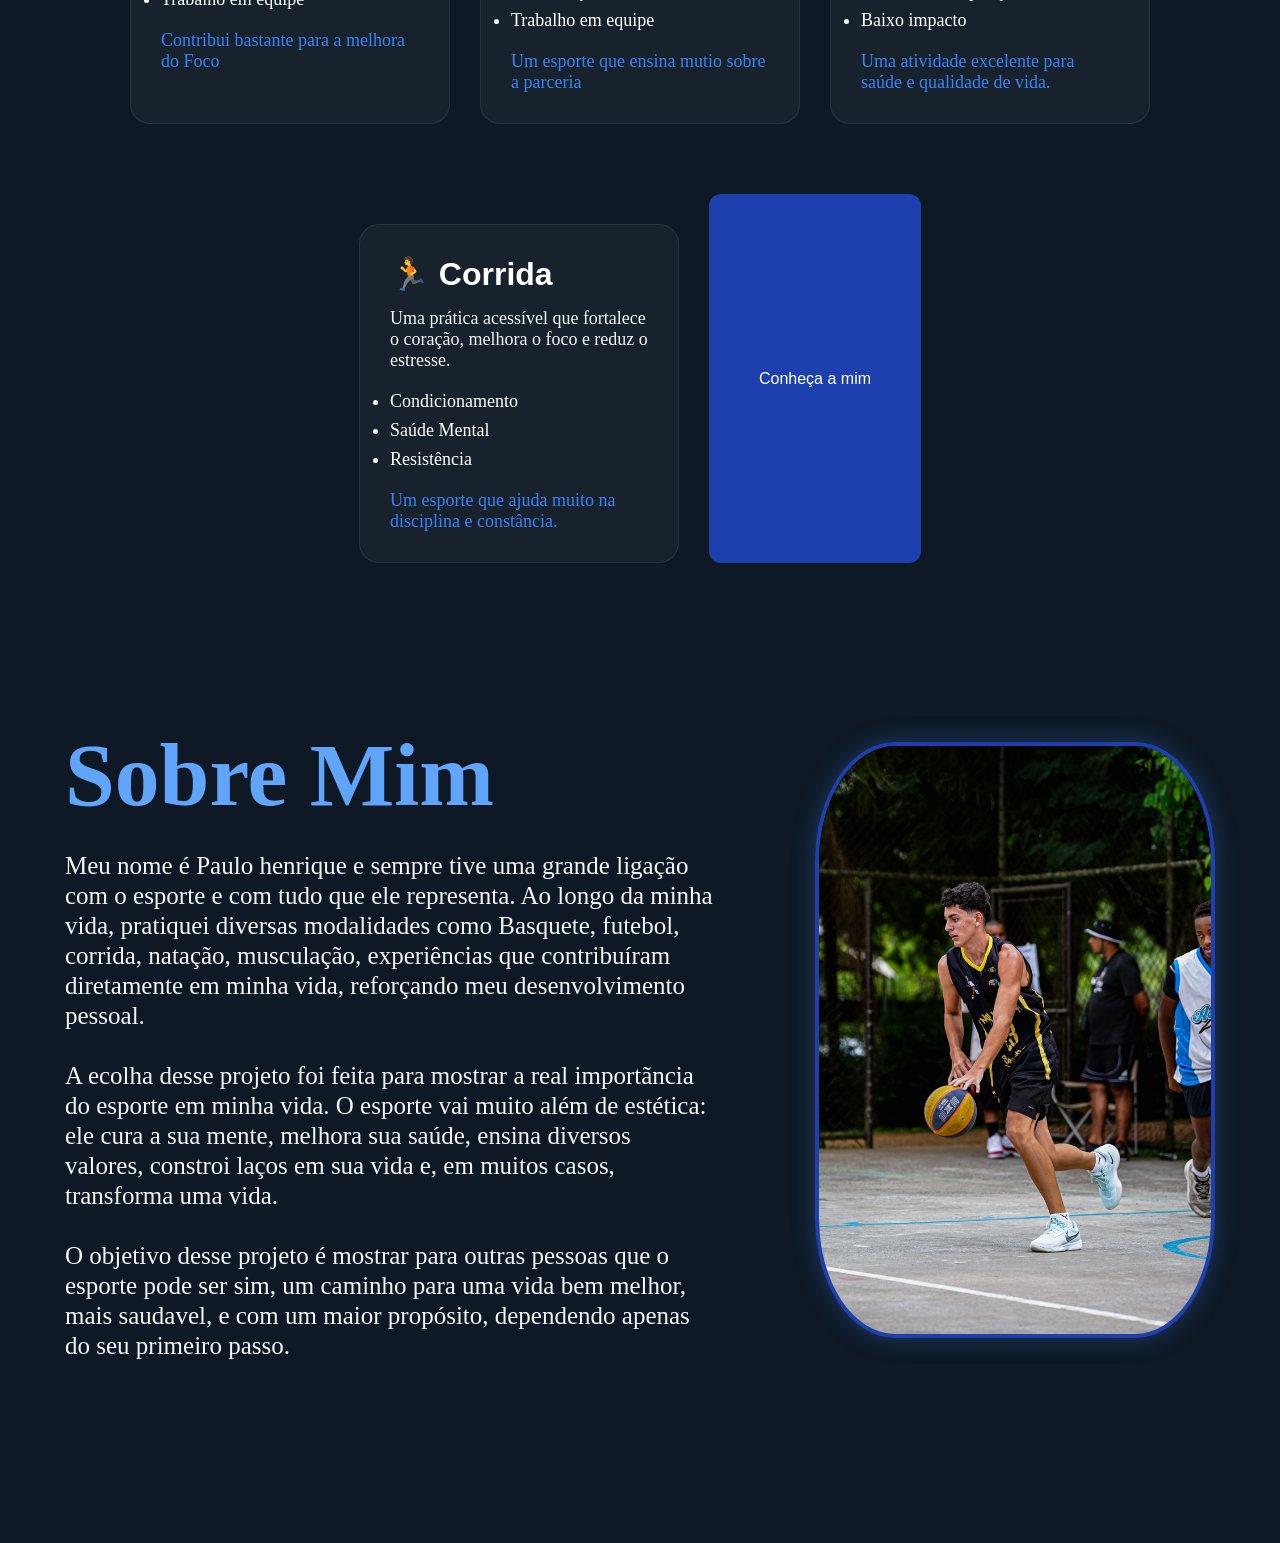
==== commit 4502172d: "Atualizações home 90%" ====
--- a/home/index.html
+++ b/home/index.html
@@ -16,7 +16,7 @@
                 <li><a href="#inicio">Ínicio</a></li>
                 <li><a href="#sobre">Objetivo</a></li>
                 <li><a href="#esportes">Esportes</a></li>
-                <li><a href="#historia">Sobre Mim</a></li>
+                <li><a href="#sobre-mim">Sobre Mim</a></li>
             </ul>
             <div class="profile">
                 <a href="login.html">Login</a>
@@ -47,12 +47,13 @@
     <section id="sobre">
         <div class="sobre-container">
             <div class="texto-sobre">
-                <h1>Conheça a SportLife</h1>
-
-                <p>A <Span>SportLife</Span> procura te mostrar o quão importante a prática de atividades físicas é,
-                    mostrando os benefícios que um simples esporte pode trazer em sua vida.
-                    Mostrando como o esporte blinda sua mente contra o estresse e trazendo diversos beneficios para sua
-                    a saúde.
+                <h1>Proposito do SportLife</h1>
+
+                <p>O <Span>SportLife</Span> foi feito para mostrar que o esporte vai muito além da atividade física. Ele fortalece a mente, 
+                    melhora a saúde, mostrando que em muitos casos, realmente salva vidas. <br> <br>
+
+                    Através do esporte, muitas pessoas encontram disciplina, superação e uma nova chance de recomeçar. 
+                    O objetivo é mostrar a importancia de buscar uma vida melhor, mais saudável e com um maior propósito.
                 </p>
 
                 <button class="button"><a href="#beneficios">Descubra os Beneficios</a></button>
@@ -181,7 +182,33 @@
                 <span>Um esporte que ajuda muito na disciplina e constância.</span>
             </div>
 
-
+            <button class="button"><a href="#sobre-mim">Conheça a mim</a></button>
+
+
+        </div>
+    </section>
+
+    <section id="sobre-mim">
+        <div  class="sobre-mim-container">
+
+        
+            <div class="texto-sobre-mim">
+                <h1>Sobre Mim</h1>
+
+                <p>Meu nome é Paulo henrique e sempre tive uma grande ligação com o esporte e com tudo que ele representa.
+                    Ao longo da minha vida, pratiquei diversas modalidades como Basquete, futebol, corrida, natação, musculação, experiências
+                    que contribuíram diretamente em minha vida, reforçando meu desenvolvimento pessoal. <br><br>
+
+                    A ecolha desse projeto foi feita para mostrar a real importãncia do esporte em minha vida. O esporte vai muito além de estética:
+                    ele cura a sua mente, melhora sua saúde, ensina diversos valores, constroi laços em sua vida e, em muitos casos, transforma uma vida. <br> <br>
+
+                    O objetivo desse projeto é mostrar para outras pessoas que o esporte pode ser sim, um caminho para uma vida bem melhor, mais saudavel, e com um maior propósito,
+                    dependendo apenas do seu primeiro passo.</p>
+            </div>
+
+            <div class="foto-sobre-mim">
+                <img src="../assets/img5.jpeg">
+            </div>
         </div>
     </section>
 
--- a/home/style.css
+++ b/home/style.css
@@ -138,7 +138,7 @@
     z-index: 20;
 }
 
-/* Sobre nos */
+/* Objetivo */
 
 #sobre{
     width: 100%;
@@ -270,6 +270,8 @@
 
 .beneficios-container .button {
     margin-top: 30px;
+    padding: 18px 50px;
+    font-size: 700;
 }
 
 /* Esportes */
@@ -333,6 +335,57 @@
     color: #3B82F6;
     margin-bottom: 20px;
 }
+
+.cards-esportes-container .button {
+    margin-top: 40px;
+    padding: 18px 50px;
+    font-size: 700;
+}
+
+/* Sobre mim */
+
+#sobre-mim{
+    background:#0f1925;
+    min-height: 100vh;
+    padding: 80px 50px;
+    color: #F3F4F6;
+}
+
+.sobre-mim-container{
+    display: flex;
+    width: 100%;
+    align-items: center;
+    justify-content: center;
+    gap: 60px;
+}
+
+.texto-sobre-mim{
+    max-width: 650px;
+}
+
+.texto-sobre-mim h1{
+   font-size: clamp(45px, 7vw, 90px);
+    margin-bottom: 25px;
+    color: #60A5FA;
+}
+
+.texto-sobre-mim p {
+    font-size: clamp(25px, 4vw, 10px);
+    line-height: 1.2;
+    color: #F3F4F6;
+}
+
+.foto-sobre-mim img{
+    margin-left: 40px;
+    width: 400px;
+    height: 60%;
+    object-fit: cover;
+    border-radius: 20%;
+    border: 4px solid #1E40AF;
+    box-shadow: 0 0 25px rgba(59,130,246,0.30);
+}
+
+
 
 
 
